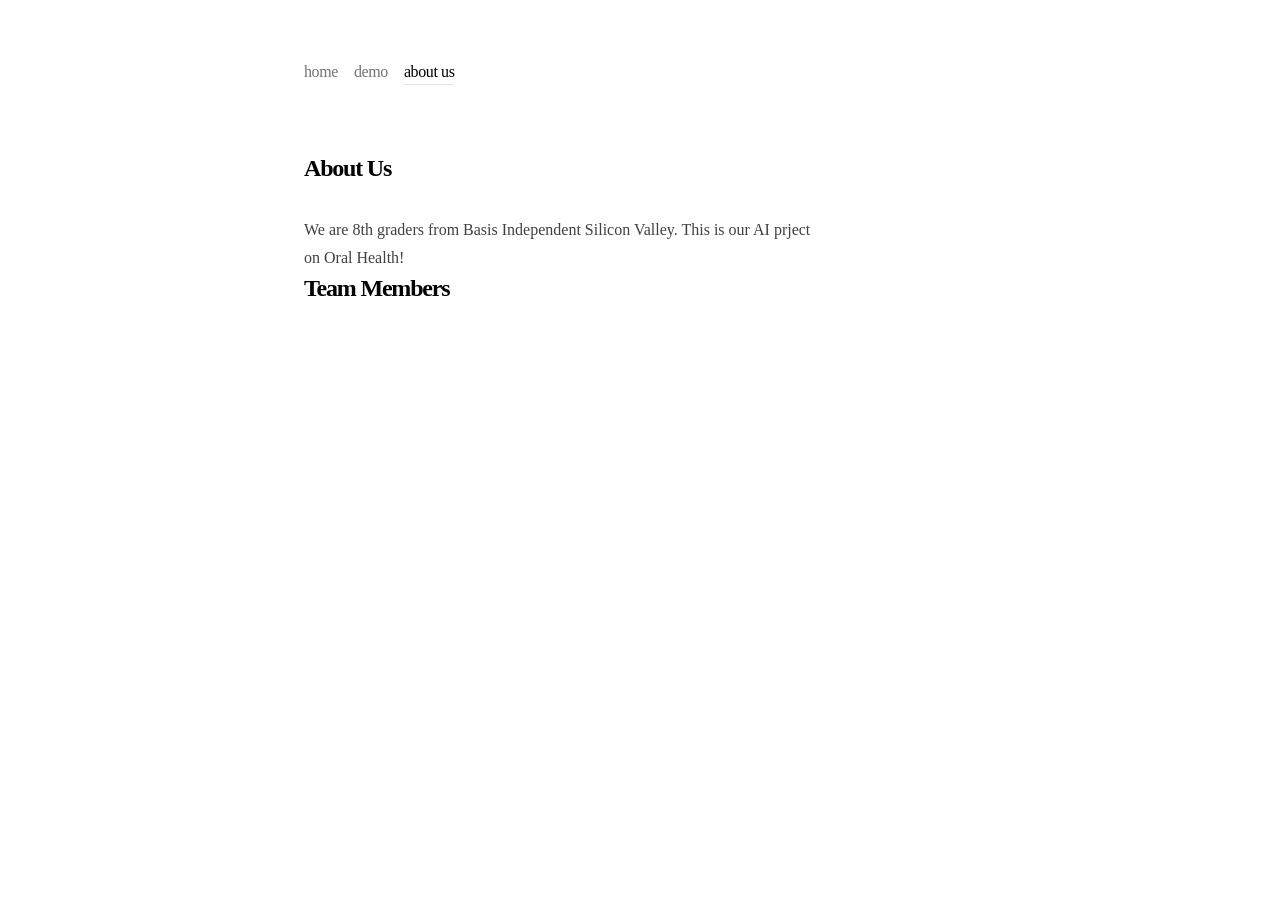
==== about/index.html @ c6f1b306 "Update index.html" ====
<html lang="en" class="text-black bg-white light:text-white light:bg-[#111010] __variable_df07f5">
    <head>
        <meta charSet="utf-8"/>
        <link rel="stylesheet" href="../style.css"/>
        <title>owo</title>
        <meta name="description" content="e"/>
    </head>
    <body class="antialiased max-w-2xl mb-40 flex flex-col md:flex-row mx-4 mt-8 lg:mx-auto">
        <main class="flex-auto min-w-0 mt-6 flex flex-col px-2 md:px-0">
            <aside class="-ml-[8px] mb-16 tracking-tight">
                <div class="lg:sticky lg:top-20">
                    <nav class="flex flex-row items-start relative px-0 pb-0 fade md:overflow-auto scroll-pr-6 md:relative" id="nav">
                        <div class="flex flex-row space-x-0 pr-10">
                            <a class="transition-all hover:text-neutral-800 light:hover:text-neutral-200 flex align-middle text-neutral-500" href="/">
                                <span class="relative py-1 px-2">
                                    home
                                </span>
                            </a>
                            <a class="transition-all hover:text-neutral-800 light:hover:text-neutral-200 flex align-middle text-neutral-500" href="/demo">
                                <span class="relative py-1 px-2">
                                    demo
                                </span>
                            </a>
                            <a class="transition-all hover:text-neutral-800 light:hover:text-neutral-200 flex align-middle" href="/about">
                                <span class="relative py-1 px-2">
                                    about us<div class="absolute h-[1px] top-7 mx-2 inset-0 bg-neutral-200 light:bg-neutral-800 z-[-1] light:bg-gradient-to-r from-transparent to-neutral-900"></div>
                                </span>
                            </a>
                        </div>
                    </nav>
                </div>
            </aside>
            <section>
                <h1 class="font-bold text-2xl mb-8 tracking-tighter">About Us</h1>
                <div class="prose prose-neutral light:prose-invert">
                    We are 8th graders from Basis Independent Silicon Valley. This is our AI prject on Oral Health!
                </div>
                <h2 class="font-bold text-2xl mb-8 tracking-tighter">Team Members</h2>
                <div class="prose prose-neutral light:prose-invert">
                </div>
            </section>
        </main>
    </body>
</html>
---- style.css ----
*,:after,:before {
    box-sizing: border-box;
    border: 0 solid #e5e7eb
}

:after,:before {
    --tw-content: ""
}

html {
    line-height: 1.5;
    -webkit-text-size-adjust: 100%;
    -moz-tab-size: 4;
    -o-tab-size: 4;
    tab-size: 4;
    font-family: var(--font-graphik);
    font-feature-settings: normal;
    font-variation-settings: normal
}

body {
    margin: 0;
    line-height: inherit
}

hr {
    height: 0;
    color: inherit;
    border-top-width: 1px
}

abbr:where([title]) {
    -webkit-text-decoration: underline dotted;
    text-decoration: underline dotted
}

h1,h2,h3,h4,h5,h6 {
    font-size: inherit;
    font-weight: inherit
}

a {
    color: inherit;
    text-decoration: inherit
}

b,strong {
    font-weight: bolder
}

code,kbd,pre,samp {
    font-family: ui-monospace,SFMono-Regular,Menlo,Monaco,Consolas,Liberation Mono,Courier New,monospace;
    font-size: 1em
}

small {
    font-size: 80%
}

sub,sup {
    font-size: 75%;
    line-height: 0;
    position: relative;
    vertical-align: baseline
}

sub {
    bottom: -.25em
}

sup {
    top: -.5em
}

table {
    text-indent: 0;
    border-color: inherit;
    border-collapse: collapse
}

button,input,optgroup,select,textarea {
    font-family: inherit;
    font-feature-settings: inherit;
    font-variation-settings: inherit;
    font-size: 100%;
    font-weight: inherit;
    line-height: inherit;
    color: inherit;
    margin: 0;
    padding: 0
}

button,select {
    text-transform: none
}

[type=button],[type=reset],[type=submit],button {
    -webkit-appearance: button;
    background-color: transparent;
    background-image: none
}

:-moz-focusring {
    outline: auto
}

:-moz-ui-invalid {
    box-shadow: none
}

progress {
    vertical-align: baseline
}

::-webkit-inner-spin-button,::-webkit-outer-spin-button {
    height: auto
}

[type=search] {
    -webkit-appearance: textfield;
    outline-offset: -2px
}

::-webkit-search-decoration {
    -webkit-appearance: none
}

::-webkit-file-upload-button {
    -webkit-appearance: button;
    font: inherit
}

summary {
    display: list-item
}

blockquote,dd,dl,figure,h1,h2,h3,h4,h5,h6,hr,p,pre {
    margin: 0
}

fieldset {
    margin: 0
}

fieldset,legend {
    padding: 0
}

menu,ol,ul {
    list-style: none;
    margin: 0;
    padding: 0
}

dialog {
    padding: 0
}

textarea {
    resize: vertical
}

input::-moz-placeholder,textarea::-moz-placeholder {
    opacity: 1;
    color: #9ca3af
}

input::placeholder,textarea::placeholder {
    opacity: 1;
    color: #9ca3af
}

[role=button],button {
    cursor: pointer
}

:disabled {
    cursor: default
}

audio,canvas,embed,iframe,img,object,svg,video {
    display: block;
    vertical-align: middle
}

img,video {
    max-width: 100%;
    height: auto
}

[hidden] {
    display: none
}

*,:after,:before {
    --tw-border-spacing-x: 0;
    --tw-border-spacing-y: 0;
    --tw-translate-x: 0;
    --tw-translate-y: 0;
    --tw-rotate: 0;
    --tw-skew-x: 0;
    --tw-skew-y: 0;
    --tw-scale-x: 1;
    --tw-scale-y: 1;
    --tw-pan-x: ;
    --tw-pan-y: ;
    --tw-pinch-zoom: ;
    --tw-scroll-snap-strictness: proximity;
    --tw-gradient-from-position: ;
    --tw-gradient-via-position: ;
    --tw-gradient-to-position: ;
    --tw-ordinal: ;
    --tw-slashed-zero: ;
    --tw-numeric-figure: ;
    --tw-numeric-spacing: ;
    --tw-numeric-fraction: ;
    --tw-ring-inset: ;
    --tw-ring-offset-width: 0px;
    --tw-ring-offset-color: #fff;
    --tw-ring-color: rgba(59,130,246,.5);
    --tw-ring-offset-shadow: 0 0 #0000;
    --tw-ring-shadow: 0 0 #0000;
    --tw-shadow: 0 0 #0000;
    --tw-shadow-colored: 0 0 #0000;
    --tw-blur: ;
    --tw-brightness: ;
    --tw-contrast: ;
    --tw-grayscale: ;
    --tw-hue-rotate: ;
    --tw-invert: ;
    --tw-saturate: ;
    --tw-sepia: ;
    --tw-drop-shadow: ;
    --tw-backdrop-blur: ;
    --tw-backdrop-brightness: ;
    --tw-backdrop-contrast: ;
    --tw-backdrop-grayscale: ;
    --tw-backdrop-hue-rotate: ;
    --tw-backdrop-invert: ;
    --tw-backdrop-opacity: ;
    --tw-backdrop-saturate: ;
    --tw-backdrop-sepia:
}

::backdrop {
    --tw-border-spacing-x: 0;
    --tw-border-spacing-y: 0;
    --tw-translate-x: 0;
    --tw-translate-y: 0;
    --tw-rotate: 0;
    --tw-skew-x: 0;
    --tw-skew-y: 0;
    --tw-scale-x: 1;
    --tw-scale-y: 1;
    --tw-pan-x: ;
    --tw-pan-y: ;
    --tw-pinch-zoom: ;
    --tw-scroll-snap-strictness: proximity;
    --tw-gradient-from-position: ;
    --tw-gradient-via-position: ;
    --tw-gradient-to-position: ;
    --tw-ordinal: ;
    --tw-slashed-zero: ;
    --tw-numeric-figure: ;
    --tw-numeric-spacing: ;
    --tw-numeric-fraction: ;
    --tw-ring-inset: ;
    --tw-ring-offset-width: 0px;
    --tw-ring-offset-color: #fff;
    --tw-ring-color: rgba(59,130,246,.5);
    --tw-ring-offset-shadow: 0 0 #0000;
    --tw-ring-shadow: 0 0 #0000;
    --tw-shadow: 0 0 #0000;
    --tw-shadow-colored: 0 0 #0000;
    --tw-blur: ;
    --tw-brightness: ;
    --tw-contrast: ;
    --tw-grayscale: ;
    --tw-hue-rotate: ;
    --tw-invert: ;
    --tw-saturate: ;
    --tw-sepia: ;
    --tw-drop-shadow: ;
    --tw-backdrop-blur: ;
    --tw-backdrop-brightness: ;
    --tw-backdrop-contrast: ;
    --tw-backdrop-grayscale: ;
    --tw-backdrop-hue-rotate: ;
    --tw-backdrop-invert: ;
    --tw-backdrop-opacity: ;
    --tw-backdrop-saturate: ;
    --tw-backdrop-sepia:
}

.container {
    width: 100%
}

@media (min-width: 640px) {
    .container {
        max-width:640px
    }
}

@media (min-width: 768px) {
    .container {
        max-width:768px
    }
}

@media (min-width: 1024px) {
    .container {
        max-width:1024px
    }
}

@media (min-width: 1280px) {
    .container {
        max-width:1280px
    }
}

@media (min-width: 1536px) {
    .container {
        max-width:1536px
    }
}

.prose {
    color: var(--tw-prose-body);
    max-width: 65ch
}

.prose :where(p):not(:where([class~=not-prose],[class~=not-prose] *)) {
    margin-top: 1.25em;
    margin-bottom: 1.25em
}

.prose :where([class~=lead]):not(:where([class~=not-prose],[class~=not-prose] *)) {
    color: var(--tw-prose-lead);
    font-size: 1.25em;
    line-height: 1.6;
    margin-top: 1.2em;
    margin-bottom: 1.2em
}

.prose :where(a):not(:where([class~=not-prose],[class~=not-prose] *)) {
    color: var(--tw-prose-links);
    text-decoration: underline;
    font-weight: 500
}

.prose :where(strong):not(:where([class~=not-prose],[class~=not-prose] *)) {
    color: var(--tw-prose-bold);
    font-weight: 600
}

.prose :where(a strong):not(:where([class~=not-prose],[class~=not-prose] *)) {
    color: inherit
}

.prose :where(blockquote strong):not(:where([class~=not-prose],[class~=not-prose] *)) {
    color: inherit
}

.prose :where(thead th strong):not(:where([class~=not-prose],[class~=not-prose] *)) {
    color: inherit
}

.prose :where(ol):not(:where([class~=not-prose],[class~=not-prose] *)) {
    list-style-type: decimal;
    margin-top: 1.25em;
    margin-bottom: 1.25em;
    padding-left: 1.625em
}

.prose :where(ol[type=A]):not(:where([class~=not-prose],[class~=not-prose] *)) {
    list-style-type: upper-alpha
}

.prose :where(ol[type=a]):not(:where([class~=not-prose],[class~=not-prose] *)) {
    list-style-type: lower-alpha
}

.prose :where(ol[type=A s]):not(:where([class~=not-prose],[class~=not-prose] *)) {
    list-style-type: upper-alpha
}

.prose :where(ol[type=a s]):not(:where([class~=not-prose],[class~=not-prose] *)) {
    list-style-type: lower-alpha
}

.prose :where(ol[type=I]):not(:where([class~=not-prose],[class~=not-prose] *)) {
    list-style-type: upper-roman
}

.prose :where(ol[type=i]):not(:where([class~=not-prose],[class~=not-prose] *)) {
    list-style-type: lower-roman
}

.prose :where(ol[type=I s]):not(:where([class~=not-prose],[class~=not-prose] *)) {
    list-style-type: upper-roman
}

.prose :where(ol[type=i s]):not(:where([class~=not-prose],[class~=not-prose] *)) {
    list-style-type: lower-roman
}

.prose :where(ol[type="1"]):not(:where([class~=not-prose],[class~=not-prose] *)) {
    list-style-type: decimal
}

.prose :where(ul):not(:where([class~=not-prose],[class~=not-prose] *)) {
    list-style-type: disc;
    margin-top: 1.25em;
    margin-bottom: 1.25em;
    padding-left: 1.625em
}

.prose :where(ol>li):not(:where([class~=not-prose],[class~=not-prose] *))::marker {
    font-weight: 400;
    color: var(--tw-prose-counters)
}

.prose :where(ul>li):not(:where([class~=not-prose],[class~=not-prose] *))::marker {
    color: var(--tw-prose-bullets)
}

.prose :where(dt):not(:where([class~=not-prose],[class~=not-prose] *)) {
    color: var(--tw-prose-headings);
    font-weight: 600;
    margin-top: 1.25em
}

.prose :where(hr):not(:where([class~=not-prose],[class~=not-prose] *)) {
    border-color: var(--tw-prose-hr);
    border-top-width: 1px;
    margin-top: 3em;
    margin-bottom: 3em
}

.prose :where(blockquote):not(:where([class~=not-prose],[class~=not-prose] *)) {
    font-weight: 500;
    font-style: italic;
    color: var(--tw-prose-quotes);
    border-left-width: .25rem;
    border-left-color: var(--tw-prose-quote-borders);
    quotes: "\201C""\201D""\2018""\2019";
    margin-top: 1.6em;
    margin-bottom: 1.6em;
    padding-left: 1em
}

.prose :where(blockquote p:first-of-type):not(:where([class~=not-prose],[class~=not-prose] *)):before {
    content: open-quote
}

.prose :where(blockquote p:last-of-type):not(:where([class~=not-prose],[class~=not-prose] *)):after {
    content: close-quote
}

.prose :where(h1):not(:where([class~=not-prose],[class~=not-prose] *)) {
    color: var(--tw-prose-headings);
    font-weight: 800;
    font-size: 2.25em;
    margin-top: 0;
    margin-bottom: .8888889em;
    line-height: 1.1111111
}

.prose :where(h1 strong):not(:where([class~=not-prose],[class~=not-prose] *)) {
    font-weight: 900;
    color: inherit
}

.prose :where(h2):not(:where([class~=not-prose],[class~=not-prose] *)) {
    color: var(--tw-prose-headings);
    font-weight: 700;
    font-size: 1.5em;
    margin-top: 2em;
    margin-bottom: 1em;
    line-height: 1.3333333
}

.prose :where(h2 strong):not(:where([class~=not-prose],[class~=not-prose] *)) {
    font-weight: 800;
    color: inherit
}

.prose :where(h3):not(:where([class~=not-prose],[class~=not-prose] *)) {
    color: var(--tw-prose-headings);
    font-weight: 600;
    font-size: 1.25em;
    margin-top: 1.6em;
    margin-bottom: .6em;
    line-height: 1.6
}

.prose :where(h3 strong):not(:where([class~=not-prose],[class~=not-prose] *)) {
    font-weight: 700;
    color: inherit
}

.prose :where(h4):not(:where([class~=not-prose],[class~=not-prose] *)) {
    color: var(--tw-prose-headings);
    font-weight: 600;
    margin-top: 1.5em;
    margin-bottom: .5em;
    line-height: 1.5
}

.prose :where(h4 strong):not(:where([class~=not-prose],[class~=not-prose] *)) {
    font-weight: 700;
    color: inherit
}

.prose :where(img):not(:where([class~=not-prose],[class~=not-prose] *)) {
    margin-top: 2em;
    margin-bottom: 2em
}

.prose :where(picture):not(:where([class~=not-prose],[class~=not-prose] *)) {
    display: block;
    margin-top: 2em;
    margin-bottom: 2em
}

.prose :where(kbd):not(:where([class~=not-prose],[class~=not-prose] *)) {
    font-weight: 500;
    font-family: inherit;
    color: var(--tw-prose-kbd);
    box-shadow: 0 0 0 1px rgb(var(--tw-prose-kbd-shadows)/10%),0 3px 0 rgb(var(--tw-prose-kbd-shadows)/10%);
    font-size: .875em;
    border-radius: .3125rem;
    padding: .1875em .375em
}

.prose :where(code):not(:where([class~=not-prose],[class~=not-prose] *)) {
    color: var(--tw-prose-code);
    font-weight: 600;
    font-size: .875em
}

.prose :where(code):not(:where([class~=not-prose],[class~=not-prose] *)):before {
    content: "`"
}

.prose :where(code):not(:where([class~=not-prose],[class~=not-prose] *)):after {
    content: "`"
}

.prose :where(a code):not(:where([class~=not-prose],[class~=not-prose] *)) {
    color: inherit
}

.prose :where(h1 code):not(:where([class~=not-prose],[class~=not-prose] *)) {
    color: inherit
}

.prose :where(h2 code):not(:where([class~=not-prose],[class~=not-prose] *)) {
    color: inherit;
    font-size: .875em
}

.prose :where(h3 code):not(:where([class~=not-prose],[class~=not-prose] *)) {
    color: inherit;
    font-size: .9em
}

.prose :where(h4 code):not(:where([class~=not-prose],[class~=not-prose] *)) {
    color: inherit
}

.prose :where(blockquote code):not(:where([class~=not-prose],[class~=not-prose] *)) {
    color: inherit
}

.prose :where(thead th code):not(:where([class~=not-prose],[class~=not-prose] *)) {
    color: inherit
}

.prose :where(pre):not(:where([class~=not-prose],[class~=not-prose] *)) {
    color: var(--tw-prose-pre-code);
    background-color: var(--tw-prose-pre-bg);
    overflow-x: auto;
    font-weight: 400;
    font-size: .875em;
    line-height: 1.7142857;
    margin-top: 1.7142857em;
    margin-bottom: 1.7142857em;
    border-radius: .375rem;
    padding: .8571429em 1.1428571em
}

.prose :where(pre code):not(:where([class~=not-prose],[class~=not-prose] *)) {
    background-color: transparent;
    border-width: 0;
    border-radius: 0;
    padding: 0;
    font-weight: inherit;
    color: inherit;
    font-size: inherit;
    font-family: inherit;
    line-height: inherit
}

.prose :where(pre code):not(:where([class~=not-prose],[class~=not-prose] *)):before {
    content: none
}

.prose :where(pre code):not(:where([class~=not-prose],[class~=not-prose] *)):after {
    content: none
}

.prose :where(table):not(:where([class~=not-prose],[class~=not-prose] *)) {
    width: 100%;
    table-layout: auto;
    text-align: left;
    margin-top: 2em;
    margin-bottom: 2em;
    font-size: .875em;
    line-height: 1.7142857
}

.prose :where(thead):not(:where([class~=not-prose],[class~=not-prose] *)) {
    border-bottom-width: 1px;
    border-bottom-color: var(--tw-prose-th-borders)
}

.prose :where(thead th):not(:where([class~=not-prose],[class~=not-prose] *)) {
    color: var(--tw-prose-headings);
    font-weight: 600;
    vertical-align: bottom;
    padding-right: .5714286em;
    padding-bottom: .5714286em;
    padding-left: .5714286em
}

.prose :where(tbody tr):not(:where([class~=not-prose],[class~=not-prose] *)) {
    border-bottom-width: 1px;
    border-bottom-color: var(--tw-prose-td-borders)
}

.prose :where(tbody tr:last-child):not(:where([class~=not-prose],[class~=not-prose] *)) {
    border-bottom-width: 0
}

.prose :where(tbody td):not(:where([class~=not-prose],[class~=not-prose] *)) {
    vertical-align: baseline
}

.prose :where(tfoot):not(:where([class~=not-prose],[class~=not-prose] *)) {
    border-top-width: 1px;
    border-top-color: var(--tw-prose-th-borders)
}

.prose :where(tfoot td):not(:where([class~=not-prose],[class~=not-prose] *)) {
    vertical-align: top
}

.prose :where(figure>*):not(:where([class~=not-prose],[class~=not-prose] *)) {
    margin-top: 0;
    margin-bottom: 0
}

.prose :where(figcaption):not(:where([class~=not-prose],[class~=not-prose] *)) {
    color: var(--tw-prose-captions);
    font-size: .875em;
    line-height: 1.4285714;
    margin-top: .8571429em
}

.prose {
    --tw-prose-body: #374151;
    --tw-prose-headings: #111827;
    --tw-prose-lead: #4b5563;
    --tw-prose-links: #111827;
    --tw-prose-bold: #111827;
    --tw-prose-counters: #6b7280;
    --tw-prose-bullets: #d1d5db;
    --tw-prose-hr: #e5e7eb;
    --tw-prose-quotes: #111827;
    --tw-prose-quote-borders: #e5e7eb;
    --tw-prose-captions: #6b7280;
    --tw-prose-kbd: #111827;
    --tw-prose-kbd-shadows: 17 24 39;
    --tw-prose-code: #111827;
    --tw-prose-pre-code: #e5e7eb;
    --tw-prose-pre-bg: #1f2937;
    --tw-prose-th-borders: #d1d5db;
    --tw-prose-td-borders: #e5e7eb;
    --tw-prose-invert-body: #d1d5db;
    --tw-prose-invert-headings: #fff;
    --tw-prose-invert-lead: #9ca3af;
    --tw-prose-invert-links: #fff;
    --tw-prose-invert-bold: #fff;
    --tw-prose-invert-counters: #9ca3af;
    --tw-prose-invert-bullets: #4b5563;
    --tw-prose-invert-hr: #374151;
    --tw-prose-invert-quotes: #f3f4f6;
    --tw-prose-invert-quote-borders: #374151;
    --tw-prose-invert-captions: #9ca3af;
    --tw-prose-invert-kbd: #fff;
    --tw-prose-invert-kbd-shadows: 255 255 255;
    --tw-prose-invert-code: #fff;
    --tw-prose-invert-pre-code: #d1d5db;
    --tw-prose-invert-pre-bg: rgba(0,0,0,.5);
    --tw-prose-invert-th-borders: #4b5563;
    --tw-prose-invert-td-borders: #374151;
    font-size: 1rem;
    line-height: 1.75
}

.prose :where(picture>img):not(:where([class~=not-prose],[class~=not-prose] *)) {
    margin-top: 0;
    margin-bottom: 0
}

.prose :where(video):not(:where([class~=not-prose],[class~=not-prose] *)) {
    margin-top: 2em;
    margin-bottom: 2em
}

.prose :where(li):not(:where([class~=not-prose],[class~=not-prose] *)) {
    margin-top: .5em;
    margin-bottom: .5em
}

.prose :where(ol>li):not(:where([class~=not-prose],[class~=not-prose] *)) {
    padding-left: .375em
}

.prose :where(ul>li):not(:where([class~=not-prose],[class~=not-prose] *)) {
    padding-left: .375em
}

.prose :where(.prose>ul>li p):not(:where([class~=not-prose],[class~=not-prose] *)) {
    margin-top: .75em;
    margin-bottom: .75em
}

.prose :where(.prose>ul>li>:first-child):not(:where([class~=not-prose],[class~=not-prose] *)) {
    margin-top: 1.25em
}

.prose :where(.prose>ul>li>:last-child):not(:where([class~=not-prose],[class~=not-prose] *)) {
    margin-bottom: 1.25em
}

.prose :where(.prose>ol>li>:first-child):not(:where([class~=not-prose],[class~=not-prose] *)) {
    margin-top: 1.25em
}

.prose :where(.prose>ol>li>:last-child):not(:where([class~=not-prose],[class~=not-prose] *)) {
    margin-bottom: 1.25em
}

.prose :where(ul ul,ul ol,ol ul,ol ol):not(:where([class~=not-prose],[class~=not-prose] *)) {
    margin-top: .75em;
    margin-bottom: .75em
}

.prose :where(dl):not(:where([class~=not-prose],[class~=not-prose] *)) {
    margin-top: 1.25em;
    margin-bottom: 1.25em
}

.prose :where(dd):not(:where([class~=not-prose],[class~=not-prose] *)) {
    margin-top: .5em;
    padding-left: 1.625em
}

.prose :where(hr+*):not(:where([class~=not-prose],[class~=not-prose] *)) {
    margin-top: 0
}

.prose :where(h2+*):not(:where([class~=not-prose],[class~=not-prose] *)) {
    margin-top: 0
}

.prose :where(h3+*):not(:where([class~=not-prose],[class~=not-prose] *)) {
    margin-top: 0
}

.prose :where(h4+*):not(:where([class~=not-prose],[class~=not-prose] *)) {
    margin-top: 0
}

.prose :where(thead th:first-child):not(:where([class~=not-prose],[class~=not-prose] *)) {
    padding-left: 0
}

.prose :where(thead th:last-child):not(:where([class~=not-prose],[class~=not-prose] *)) {
    padding-right: 0
}

.prose :where(tbody td,tfoot td):not(:where([class~=not-prose],[class~=not-prose] *)) {
    padding: .5714286em
}

.prose :where(tbody td:first-child,tfoot td:first-child):not(:where([class~=not-prose],[class~=not-prose] *)) {
    padding-left: 0
}

.prose :where(tbody td:last-child,tfoot td:last-child):not(:where([class~=not-prose],[class~=not-prose] *)) {
    padding-right: 0
}

.prose :where(figure):not(:where([class~=not-prose],[class~=not-prose] *)) {
    margin-top: 2em;
    margin-bottom: 2em
}

.prose :where(.prose>:first-child):not(:where([class~=not-prose],[class~=not-prose] *)) {
    margin-top: 0
}

.prose :where(.prose>:last-child):not(:where([class~=not-prose],[class~=not-prose] *)) {
    margin-bottom: 0
}

.prose-neutral {
    --tw-prose-body: #404040;
    --tw-prose-headings: #171717;
    --tw-prose-lead: #525252;
    --tw-prose-links: #171717;
    --tw-prose-bold: #171717;
    --tw-prose-counters: #737373;
    --tw-prose-bullets: #d4d4d4;
    --tw-prose-hr: #e5e5e5;
    --tw-prose-quotes: #171717;
    --tw-prose-quote-borders: #e5e5e5;
    --tw-prose-captions: #737373;
    --tw-prose-kbd: #171717;
    --tw-prose-kbd-shadows: 23 23 23;
    --tw-prose-code: #171717;
    --tw-prose-pre-code: #e5e5e5;
    --tw-prose-pre-bg: #262626;
    --tw-prose-th-borders: #d4d4d4;
    --tw-prose-td-borders: #e5e5e5;
    --tw-prose-invert-body: #d4d4d4;
    --tw-prose-invert-headings: #fff;
    --tw-prose-invert-lead: #a3a3a3;
    --tw-prose-invert-links: #fff;
    --tw-prose-invert-bold: #fff;
    --tw-prose-invert-counters: #a3a3a3;
    --tw-prose-invert-bullets: #525252;
    --tw-prose-invert-hr: #404040;
    --tw-prose-invert-quotes: #f5f5f5;
    --tw-prose-invert-quote-borders: #404040;
    --tw-prose-invert-captions: #a3a3a3;
    --tw-prose-invert-kbd: #fff;
    --tw-prose-invert-kbd-shadows: 255 255 255;
    --tw-prose-invert-code: #fff;
    --tw-prose-invert-pre-code: #d4d4d4;
    --tw-prose-invert-pre-bg: rgba(0,0,0,.5);
    --tw-prose-invert-th-borders: #525252;
    --tw-prose-invert-td-borders: #404040
}

.prose-quoteless :where(blockquote p:first-of-type):not(:where([class~=not-prose],[class~=not-prose] *)):before {
    content: none
}

.prose-quoteless :where(blockquote p:first-of-type):not(:where([class~=not-prose],[class~=not-prose] *)):after {
    content: none
}

.absolute {
    position: absolute
}

.relative {
    position: relative
}

.inset-0 {
    inset: 0
}

.-right-10 {
    right: -2.5rem
}

.-top-6 {
    top: -1.5rem
}

.top-7 {
    top: 1.75rem
}

.z-\[-1\] {
    z-index: -1
}

.mx-2 {
    margin-left: .5rem;
    margin-right: .5rem
}

.mx-4 {
    margin-left: 1rem;
    margin-right: 1rem
}

.mx-auto {
    margin-left: auto;
    margin-right: auto
}

.my-2 {
    margin-top: .5rem;
    margin-bottom: .5rem
}

.my-4 {
    margin-top: 1rem;
    margin-bottom: 1rem
}

.my-6 {
    margin-top: 1.5rem;
    margin-bottom: 1.5rem
}

.my-8 {
    margin-top: 2rem;
    margin-bottom: 2rem
}

.-ml-\[8px\] {
    margin-left: -8px
}

.mb-1 {
    margin-bottom: .25rem
}

.mb-16 {
    margin-bottom: 4rem
}

.mb-2 {
    margin-bottom: .5rem
}

.mb-4 {
    margin-bottom: 1rem
}

.mb-40 {
    margin-bottom: 10rem
}

.mb-8 {
    margin-bottom: 2rem
}

.ml-1 {
    margin-left: .25rem
}

.ml-2 {
    margin-left: .5rem
}

.ml-4 {
    margin-left: 1rem
}

.ml-auto {
    margin-left: auto
}

.mr-2 {
    margin-right: .5rem
}

.mr-4 {
    margin-right: 1rem
}

.mt-2 {
    margin-top: .5rem
}

.mt-4 {
    margin-top: 1rem
}

.mt-6 {
    margin-top: 1.5rem
}

.mt-8 {
    margin-top: 2rem
}

.inline-block {
    display: inline-block
}

.inline {
    display: inline
}

.flex {
    display: flex
}

.inline-flex {
    display: inline-flex
}

.inline-grid {
    display: inline-grid
}

.h-16 {
    height: 4rem
}

.h-4 {
    height: 1rem
}

.h-6 {
    height: 1.5rem
}

.h-7 {
    height: 1.75rem
}

.h-9 {
    height: 2.25rem
}

.h-\[1px\] {
    height: 1px
}

.w-16 {
    width: 4rem
}

.w-4 {
    width: 1rem
}

.w-6 {
    width: 1.5rem
}

.w-9 {
    width: 2.25rem
}

.w-full {
    width: 100%
}

.min-w-0 {
    min-width: 0
}

.max-w-2xl {
    max-width: 42rem
}

.max-w-\[650px\] {
    max-width: 650px
}

.max-w-xl {
    max-width: 36rem
}

.flex-auto {
    flex: 1 1 auto
}

.scroll-pr-6 {
    scroll-padding-right: 1.5rem
}

.grid-cols-1 {
    grid-template-columns: repeat(1,minmax(0,1fr))
}

.grid-cols-2 {
    grid-template-columns: repeat(2,minmax(0,1fr))
}

.flex-row {
    flex-direction: row
}

.flex-col {
    flex-direction: column
}

.items-start {
    align-items: flex-start
}

.items-center {
    align-items: center
}

.items-baseline {
    align-items: baseline
}

.justify-between {
    justify-content: space-between
}

.gap-x-2 {
    -moz-column-gap: .5rem;
    column-gap: .5rem
}

.gap-y-2 {
    row-gap: .5rem
}

.space-x-0>:not([hidden])~:not([hidden]) {
    --tw-space-x-reverse: 0;
    margin-right: calc(0px * var(--tw-space-x-reverse));
    margin-left: calc(0px * calc(1 - var(--tw-space-x-reverse)))
}

.space-x-3>:not([hidden])~:not([hidden]) {
    --tw-space-x-reverse: 0;
    margin-right: calc(.75rem * var(--tw-space-x-reverse));
    margin-left: calc(.75rem * calc(1 - var(--tw-space-x-reverse)))
}

.space-y-1>:not([hidden])~:not([hidden]) {
    --tw-space-y-reverse: 0;
    margin-top: calc(.25rem * calc(1 - var(--tw-space-y-reverse)));
    margin-bottom: calc(.25rem * var(--tw-space-y-reverse))
}

.space-y-2>:not([hidden])~:not([hidden]) {
    --tw-space-y-reverse: 0;
    margin-top: calc(.5rem * calc(1 - var(--tw-space-y-reverse)));
    margin-bottom: calc(.5rem * var(--tw-space-y-reverse))
}

.space-y-4>:not([hidden])~:not([hidden]) {
    --tw-space-y-reverse: 0;
    margin-top: calc(1rem * calc(1 - var(--tw-space-y-reverse)));
    margin-bottom: calc(1rem * var(--tw-space-y-reverse))
}

.whitespace-pre-wrap {
    white-space: pre-wrap
}

.rounded {
    border-radius: .25rem
}

.rounded-full {
    border-radius: 9999px
}

.rounded-lg {
    border-radius: .5rem
}

.rounded-xl {
    border-radius: .75rem
}

.border {
    border-width: 1px
}

.border-emerald-200 {
    --tw-border-opacity: 1;
    border-color: rgb(167 243 208/var(--tw-border-opacity))
}

.border-neutral-200 {
    --tw-border-opacity: 1;
    border-color: rgb(229 229 229/var(--tw-border-opacity))
}

.border-red-200 {
    --tw-border-opacity: 1;
    border-color: rgb(254 202 202/var(--tw-border-opacity))
}

.bg-\[\#b7b5b7\] {
    --tw-bg-opacity: 1;
    background-color: rgb(183 181 183/var(--tw-bg-opacity))
}

.bg-gray-200 {
    --tw-bg-opacity: 1;
    background-color: rgb(229 231 235/var(--tw-bg-opacity))
}

.bg-neutral-200 {
    --tw-bg-opacity: 1;
    background-color: rgb(229 229 229/var(--tw-bg-opacity))
}

.bg-neutral-50 {
    --tw-bg-opacity: 1;
    background-color: rgb(250 250 250/var(--tw-bg-opacity))
}

.bg-white {
    --tw-bg-opacity: 1;
    background-color: rgb(255 255 255/var(--tw-bg-opacity))
}

.from-transparent {
    --tw-gradient-from: transparent var(--tw-gradient-from-position);
    --tw-gradient-to: transparent var(--tw-gradient-to-position);
    --tw-gradient-stops: var(--tw-gradient-from),var(--tw-gradient-to)
}

.to-neutral-900 {
    --tw-gradient-to: #171717 var(--tw-gradient-to-position)
}

.fill-current {
    fill: currentColor
}

.p-1 {
    padding: .25rem
}

.p-6 {
    padding: 1.5rem
}

.px-0 {
    padding-left: 0;
    padding-right: 0
}

.px-2 {
    padding-left: .5rem;
    padding-right: .5rem
}

.px-3 {
    padding-left: .75rem;
    padding-right: .75rem
}

.px-4 {
    padding-left: 1rem;
    padding-right: 1rem
}

.px-6 {
    padding-left: 1.5rem;
    padding-right: 1.5rem
}

.py-1 {
    padding-top: .25rem;
    padding-bottom: .25rem
}

.py-3 {
    padding-top: .75rem;
    padding-bottom: .75rem
}

.py-4 {
    padding-top: 1rem;
    padding-bottom: 1rem
}

.pb-0 {
    padding-bottom: 0
}

.pr-10 {
    padding-right: 2.5rem
}

.align-middle {
    vertical-align: middle
}

.text-2xl {
    font-size: 1.5rem;
    line-height: 2rem
}

.text-sm {
    font-size: .875rem;
    line-height: 1.25rem
}

.font-bold {
    font-weight: 700
}

.font-medium {
    font-weight: 500
}

.font-semibold {
    font-weight: 600
}

.capitalize {
    text-transform: capitalize
}

.leading-4 {
    line-height: 1rem
}

.leading-5 {
    line-height: 1.25rem
}

.leading-normal {
    line-height: 1.5
}

.tracking-tight {
    letter-spacing: -.025em
}

.tracking-tighter {
    letter-spacing: -.05em
}

.\!text-neutral-500 {
    --tw-text-opacity: 1!important;
    color: rgb(115 115 115/var(--tw-text-opacity))!important
}

.\!text-neutral-700 {
    --tw-text-opacity: 1!important;
    color: rgb(64 64 64/var(--tw-text-opacity))!important
}

.\!text-neutral-900 {
    --tw-text-opacity: 1!important;
    color: rgb(23 23 23/var(--tw-text-opacity))!important
}

.text-black {
    --tw-text-opacity: 1;
    color: rgb(0 0 0/var(--tw-text-opacity))
}

.text-blue-500 {
    --tw-text-opacity: 1;
    color: rgb(59 130 246/var(--tw-text-opacity))
}

.text-emerald-500 {
    --tw-text-opacity: 1;
    color: rgb(16 185 129/var(--tw-text-opacity))
}

.text-neutral-500 {
    --tw-text-opacity: 1;
    color: rgb(115 115 115/var(--tw-text-opacity))
}

.text-neutral-600 {
    --tw-text-opacity: 1;
    color: rgb(82 82 82/var(--tw-text-opacity))
}

.text-neutral-700 {
    --tw-text-opacity: 1;
    color: rgb(64 64 64/var(--tw-text-opacity))
}

.text-neutral-900 {
    --tw-text-opacity: 1;
    color: rgb(23 23 23/var(--tw-text-opacity))
}

.text-red-500 {
    --tw-text-opacity: 1;
    color: rgb(239 68 68/var(--tw-text-opacity))
}

.text-white {
    --tw-text-opacity: 1;
    color: rgb(255 255 255/var(--tw-text-opacity))
}

.\!no-underline {
    text-decoration-line: none!important
}

.no-underline {
    text-decoration-line: none
}

.antialiased {
    -webkit-font-smoothing: antialiased;
    -moz-osx-font-smoothing: grayscale
}

.filter {
    filter: var(--tw-blur) var(--tw-brightness) var(--tw-contrast) var(--tw-grayscale) var(--tw-hue-rotate) var(--tw-invert) var(--tw-saturate) var(--tw-sepia) var(--tw-drop-shadow)
}

.transition {
    transition-property: color,background-color,border-color,text-decoration-color,fill,stroke,opacity,box-shadow,transform,filter,-webkit-backdrop-filter;
    transition-property: color,background-color,border-color,text-decoration-color,fill,stroke,opacity,box-shadow,transform,filter,backdrop-filter;
    transition-property: color,background-color,border-color,text-decoration-color,fill,stroke,opacity,box-shadow,transform,filter,backdrop-filter,-webkit-backdrop-filter;
    transition-timing-function: cubic-bezier(.4,0,.2,1);
    transition-duration: .15s
}

.transition-all {
    transition-property: all;
    transition-timing-function: cubic-bezier(.4,0,.2,1);
    transition-duration: .15s
}

::-moz-selection {
    background-color: #47a3f3;
    color: #fefefe
}

::selection {
    background-color: #47a3f3;
    color: #fefefe
}

html {
    min-width: 360px
}

.prose .anchor {
    visibility: hidden;
    position: absolute;
    text-decoration-line: none;
    margin-left: -1em;
    padding-right: .5em;
    width: 80%;
    max-width: 700px;
    cursor: pointer
}

.anchor:hover {
    visibility: visible
}

.prose a {
    text-decoration-color: #a3a3a3;
    text-decoration-thickness: .1em;
    text-underline-offset: 2px;
    transition-property: all;
    transition-timing-function: cubic-bezier(.4,0,.2,1);
    transition-duration: .15s
}

@media (prefers-color-scheme: dark) {
    .prose a {
        text-decoration-color:#525252
    }
}

.prose .anchor:after {
    --tw-text-opacity: 1;
    color: rgb(212 212 212/var(--tw-text-opacity))
}

@media (prefers-color-scheme: dark) {
    .prose .anchor:after {
        --tw-text-opacity:1;
        color: rgb(64 64 64/var(--tw-text-opacity))
    }
}

.prose .anchor:after {
    content: "#"
}

.prose :hover>.anchor {
    visibility: visible
}

.prose pre {
    border-width: 1px;
    border-color: rgb(38 38 38/var(--tw-border-opacity));
    background-color: rgb(23 23 23/var(--tw-bg-opacity))
}

.prose code,.prose pre {
    --tw-border-opacity: 1;
    --tw-bg-opacity: 1
}

.prose code {
    border-radius: .5rem;
    border-width: 1px;
    border-color: rgb(245 245 245/var(--tw-border-opacity));
    background-color: rgb(245 245 245/var(--tw-bg-opacity));
    padding: .125rem .25rem;
    --tw-text-opacity: 1;
    color: rgb(38 38 38/var(--tw-text-opacity))
}

@media (prefers-color-scheme: dark) {
    .prose code {
        --tw-border-opacity:1;
        border-color: rgb(38 38 38/var(--tw-border-opacity));
        --tw-bg-opacity: 1;
        background-color: rgb(23 23 23/var(--tw-bg-opacity));
        --tw-text-opacity: 1;
        color: rgb(229 229 229/var(--tw-text-opacity))
    }
}

.prose pre code {
    padding: 0;
    --tw-text-opacity: 1;
    color: rgb(38 38 38/var(--tw-text-opacity))
}

@media (prefers-color-scheme: dark) {
    .prose pre code {
        --tw-text-opacity:1;
        color: rgb(229 229 229/var(--tw-text-opacity))
    }
}

.prose pre code {
    border: initial
}

.prose img {
    margin: 0
}

.prose>:first-child {
    margin-top: 1.25em!important;
    margin-bottom: 1.25em!important
}

code[class*=language-],pre[class*=language-] {
    --tw-text-opacity: 1;
    color: rgb(250 250 250/var(--tw-text-opacity))
}

pre::-webkit-scrollbar {
    display: none
}

pre {
    -ms-overflow-style: none;
    scrollbar-width: none
}

input[type=email],input[type=text] {
    -webkit-appearance: none;
    -moz-appearance: none;
    appearance: none
}

.prose .tweet a {
    text-decoration: inherit;
    font-weight: inherit
}

table {
    display: block;
    max-width: -moz-fit-content;
    max-width: fit-content;
    overflow-x: auto;
    white-space: nowrap
}

.prose .callout>p {
    margin: 0!important
}

[data-rehype-pretty-code-fragment] code {
    display: grid;
    min-width: 100%;
    overflow-wrap: break-word;
    border-radius: 0;
    border-width: 0;
    background-color: transparent;
    padding: 0;
    font-size: .875rem;
    line-height: 1.25rem;
    --tw-text-opacity: 1;
    color: rgb(0 0 0/var(--tw-text-opacity));
    counter-reset: line;
    -webkit-box-decoration-break: clone;
    box-decoration-break: clone
}

[data-rehype-pretty-code-fragment] .line {
    padding-top: .25rem;
    padding-bottom: .25rem
}

[data-rehype-pretty-code-fragment] [data-line-numbers]>.line:before {
    counter-increment: line;
    content: counter(line);
    display: inline-block;
    width: 1rem;
    margin-right: 1rem;
    text-align: right;
    color: gray
}

[data-rehype-pretty-code-fragment] .line--highlighted {
    background-color: rgb(100 116 139/var(--tw-bg-opacity));
    --tw-bg-opacity: 0.1
}

[data-rehype-pretty-code-fragment] .line-highlighted span {
    position: relative
}

[data-rehype-pretty-code-fragment] .word--highlighted {
    border-radius: .375rem;
    background-color: rgb(100 116 139/var(--tw-bg-opacity));
    --tw-bg-opacity: 0.1;
    padding: .25rem
}

[data-rehype-pretty-code-title] {
    border-top-left-radius: .5rem;
    border-top-right-radius: .5rem;
    border-width: 1px;
    --tw-border-opacity: 1;
    border-color: rgb(51 51 51/var(--tw-border-opacity));
    --tw-bg-opacity: 1;
    background-color: rgb(28 28 28/var(--tw-bg-opacity));
    padding: .75rem 1rem;
    font-family: ui-monospace,SFMono-Regular,Menlo,Monaco,Consolas,Liberation Mono,Courier New,monospace;
    font-size: .75rem;
    line-height: 1rem;
    font-weight: 500;
    --tw-text-opacity: 1;
    color: rgb(229 229 229/var(--tw-text-opacity))
}

[data-rehype-pretty-code-title]+pre {
    margin-top: 0;
    border-top-left-radius: 0;
    border-top-right-radius: 0;
    border-top-width: 0
}

@media (prefers-color-scheme: dark) {
    .dark\:prose-invert {
        --tw-prose-body:var(--tw-prose-invert-body);
        --tw-prose-headings: var(--tw-prose-invert-headings);
        --tw-prose-lead: var(--tw-prose-invert-lead);
        --tw-prose-links: var(--tw-prose-invert-links);
        --tw-prose-bold: var(--tw-prose-invert-bold);
        --tw-prose-counters: var(--tw-prose-invert-counters);
        --tw-prose-bullets: var(--tw-prose-invert-bullets);
        --tw-prose-hr: var(--tw-prose-invert-hr);
        --tw-prose-quotes: var(--tw-prose-invert-quotes);
        --tw-prose-quote-borders: var(--tw-prose-invert-quote-borders);
        --tw-prose-captions: var(--tw-prose-invert-captions);
        --tw-prose-kbd: var(--tw-prose-invert-kbd);
        --tw-prose-kbd-shadows: var(--tw-prose-invert-kbd-shadows);
        --tw-prose-code: var(--tw-prose-invert-code);
        --tw-prose-pre-code: var(--tw-prose-invert-pre-code);
        --tw-prose-pre-bg: var(--tw-prose-invert-pre-bg);
        --tw-prose-th-borders: var(--tw-prose-invert-th-borders);
        --tw-prose-td-borders: var(--tw-prose-invert-td-borders)
    }
}

@media (hover: hover) and (pointer:fine) {
    .hover\:\!text-blue-600:hover {
        --tw-text-opacity:1!important;
        color: rgb(37 99 235/var(--tw-text-opacity))!important
    }

    .hover\:\!text-green-600:hover {
        --tw-text-opacity: 1!important;
        color: rgb(22 163 74/var(--tw-text-opacity))!important
    }

    .hover\:\!text-red-600:hover {
        --tw-text-opacity: 1!important;
        color: rgb(220 38 38/var(--tw-text-opacity))!important
    }

    .hover\:text-neutral-800:hover {
        --tw-text-opacity: 1;
        color: rgb(38 38 38/var(--tw-text-opacity))
    }
}

@media (prefers-color-scheme: dark) {
    .dark\:border-emerald-900 {
        --tw-border-opacity:1;
        border-color: rgb(6 78 59/var(--tw-border-opacity))
    }

    .dark\:border-neutral-700 {
        --tw-border-opacity: 1;
        border-color: rgb(64 64 64/var(--tw-border-opacity))
    }

    .dark\:border-neutral-800 {
        --tw-border-opacity: 1;
        border-color: rgb(38 38 38/var(--tw-border-opacity))
    }

    .dark\:border-red-900 {
        --tw-border-opacity: 1;
        border-color: rgb(127 29 29/var(--tw-border-opacity))
    }

    .dark\:bg-\[\#111010\] {
        --tw-bg-opacity: 1;
        background-color: rgb(17 16 16/var(--tw-bg-opacity))
    }

    .dark\:bg-\[\#322c32\] {
        --tw-bg-opacity: 1;
        background-color: rgb(50 44 50/var(--tw-bg-opacity))
    }

    .dark\:bg-\[\#757475\] {
        --tw-bg-opacity: 1;
        background-color: rgb(117 116 117/var(--tw-bg-opacity))
    }

    .dark\:bg-neutral-800 {
        --tw-bg-opacity: 1;
        background-color: rgb(38 38 38/var(--tw-bg-opacity))
    }

    .dark\:bg-neutral-900 {
        --tw-bg-opacity: 1;
        background-color: rgb(23 23 23/var(--tw-bg-opacity))
    }

    .dark\:bg-gradient-to-r {
        background-image: linear-gradient(to right,var(--tw-gradient-stops))
    }

    .dark\:\!text-neutral-100 {
        --tw-text-opacity: 1!important;
        color: rgb(245 245 245/var(--tw-text-opacity))!important
    }

    .dark\:\!text-neutral-200 {
        --tw-text-opacity: 1!important;
        color: rgb(229 229 229/var(--tw-text-opacity))!important
    }

    .dark\:\!text-neutral-400 {
        --tw-text-opacity: 1!important;
        color: rgb(163 163 163/var(--tw-text-opacity))!important
    }

    .dark\:text-neutral-100 {
        --tw-text-opacity: 1;
        color: rgb(245 245 245/var(--tw-text-opacity))
    }

    .dark\:text-neutral-300 {
        --tw-text-opacity: 1;
        color: rgb(212 212 212/var(--tw-text-opacity))
    }

    .dark\:text-neutral-400 {
        --tw-text-opacity: 1;
        color: rgb(163 163 163/var(--tw-text-opacity))
    }

    .dark\:text-white {
        --tw-text-opacity: 1;
        color: rgb(255 255 255/var(--tw-text-opacity))
    }

    @media (hover: hover) and (pointer:fine) {
        .dark\:hover\:text-neutral-100:hover {
            --tw-text-opacity:1;
            color: rgb(245 245 245/var(--tw-text-opacity))
        }

        .dark\:hover\:text-neutral-200:hover {
            --tw-text-opacity: 1;
            color: rgb(229 229 229/var(--tw-text-opacity))
        }
    }
}

@media (min-width: 768px) {
    .md\:relative {
        position:relative
    }

    .md\:flex-row {
        flex-direction: row
    }

    .md\:space-x-4>:not([hidden])~:not([hidden]) {
        --tw-space-x-reverse: 0;
        margin-right: calc(1rem * var(--tw-space-x-reverse));
        margin-left: calc(1rem * calc(1 - var(--tw-space-x-reverse)))
    }

    .md\:space-y-0>:not([hidden])~:not([hidden]) {
        --tw-space-y-reverse: 0;
        margin-top: calc(0px * calc(1 - var(--tw-space-y-reverse)));
        margin-bottom: calc(0px * var(--tw-space-y-reverse))
    }

    .md\:overflow-auto {
        overflow: auto
    }

    .md\:px-0 {
        padding-left: 0;
        padding-right: 0
    }
}

@media (min-width: 1024px) {
    .lg\:sticky {
        position:sticky
    }

    .lg\:top-20 {
        top: 5rem
    }

    .lg\:mx-auto {
        margin-left: auto;
        margin-right: auto
    }
}

@font-face {
    font-family: __graphik_df07f5;
    src: url(/_next/static/media/5863dc867561b465-s.p.ttf) format("truetype");
    font-display: swap;
    font-weight: 400;
    font-style: normal
}

@font-face {
    font-family: __graphik_df07f5;
    src: url(/_next/static/media/c78e5b1fb9b48c59-s.p.ttf) format("truetype");
    font-display: swap;
    font-weight: 600;
    font-style: bold
}

@font-face {
    font-family: __graphik_Fallback_df07f5;
    src: local("Arial");
    ascent-override:76.92%;descent-override:17.11%;line-gap-override:9.40%;size-adjust:106.34%}

.__className_df07f5 {
    font-family: __graphik_df07f5,__graphik_Fallback_df07f5
}

.__variable_df07f5 {
    --font-graphik: "__graphik_df07f5","__graphik_Fallback_df07f5"
}
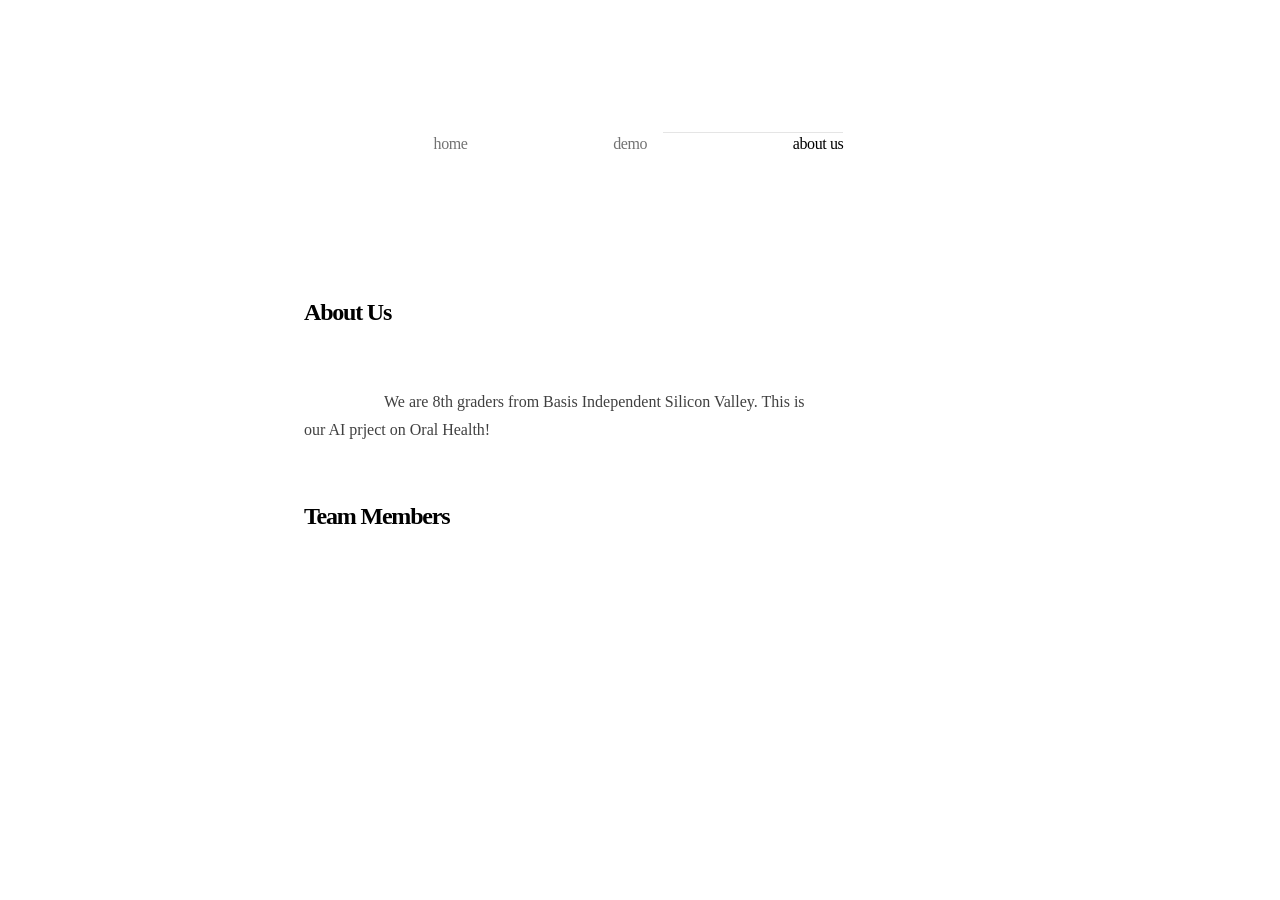
==== commit 1608f8c1: "Update index.html" ====
--- a/about/index.html
+++ b/about/index.html
@@ -34,6 +34,7 @@
                 <h1 class="font-bold text-2xl mb-8 tracking-tighter">About Us</h1>
                 <div class="prose prose-neutral light:prose-invert">
                     We are 8th graders from Basis Independent Silicon Valley. This is our AI prject on Oral Health!
+                    
                 </div>
                 <h2 class="font-bold text-2xl mb-8 tracking-tighter">Team Members</h2>
                 <div class="prose prose-neutral light:prose-invert">
--- a/style.css
+++ b/style.css
@@ -42,6 +42,10 @@
 a {
     color: inherit;
     text-decoration: inherit
+}
+
+div {
+    white-space: pre-wrap;
 }
 
 b,strong {
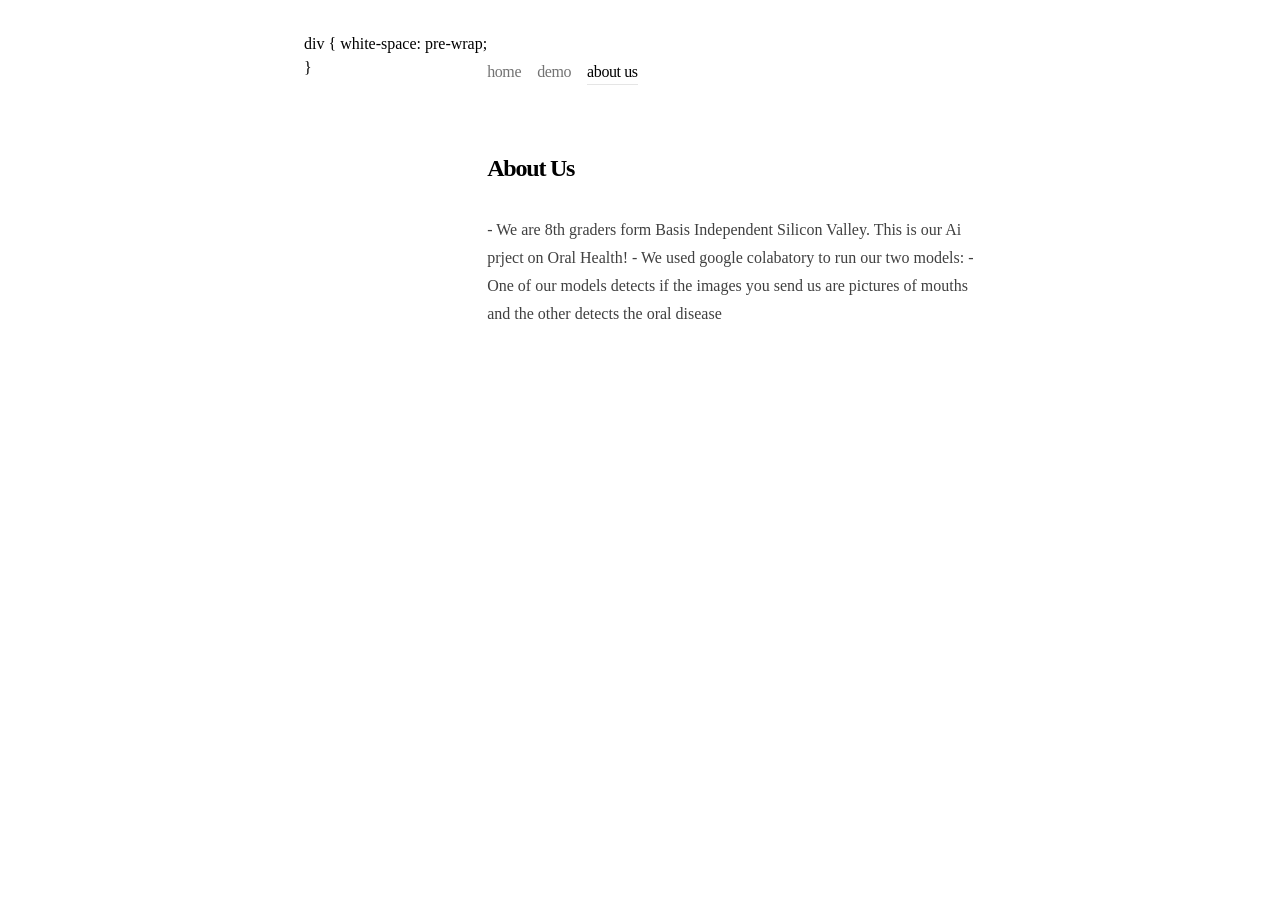
==== commit f87a15ce: "Update index.html" ====
--- a/about/index.html
+++ b/about/index.html
@@ -1,3 +1,6 @@
+div {
+    white-space: pre-wrap;
+}
 <html lang="en" class="text-black bg-white light:text-white light:bg-[#111010] __variable_df07f5">
     <head>
         <meta charSet="utf-8"/>
@@ -33,10 +36,10 @@
             <section>
                 <h1 class="font-bold text-2xl mb-8 tracking-tighter">About Us</h1>
                 <div class="prose prose-neutral light:prose-invert">
-                    We are 8th graders from Basis Independent Silicon Valley. This is our AI prject on Oral Health!
-                    
+                    - We are 8th graders form Basis Independent Silicon Valley. This is our  Ai prject on Oral Health!
+                    - We used google colabatory to run our two models:
+                    - One of our models detects if the images you send us are pictures of mouths and the other detects the oral disease
                 </div>
-                <h2 class="font-bold text-2xl mb-8 tracking-tighter">Team Members</h2>
                 <div class="prose prose-neutral light:prose-invert">
                 </div>
             </section>
--- a/style.css
+++ b/style.css
@@ -42,10 +42,6 @@
 a {
     color: inherit;
     text-decoration: inherit
-}
-
-div {
-    white-space: pre-wrap;
 }
 
 b,strong {
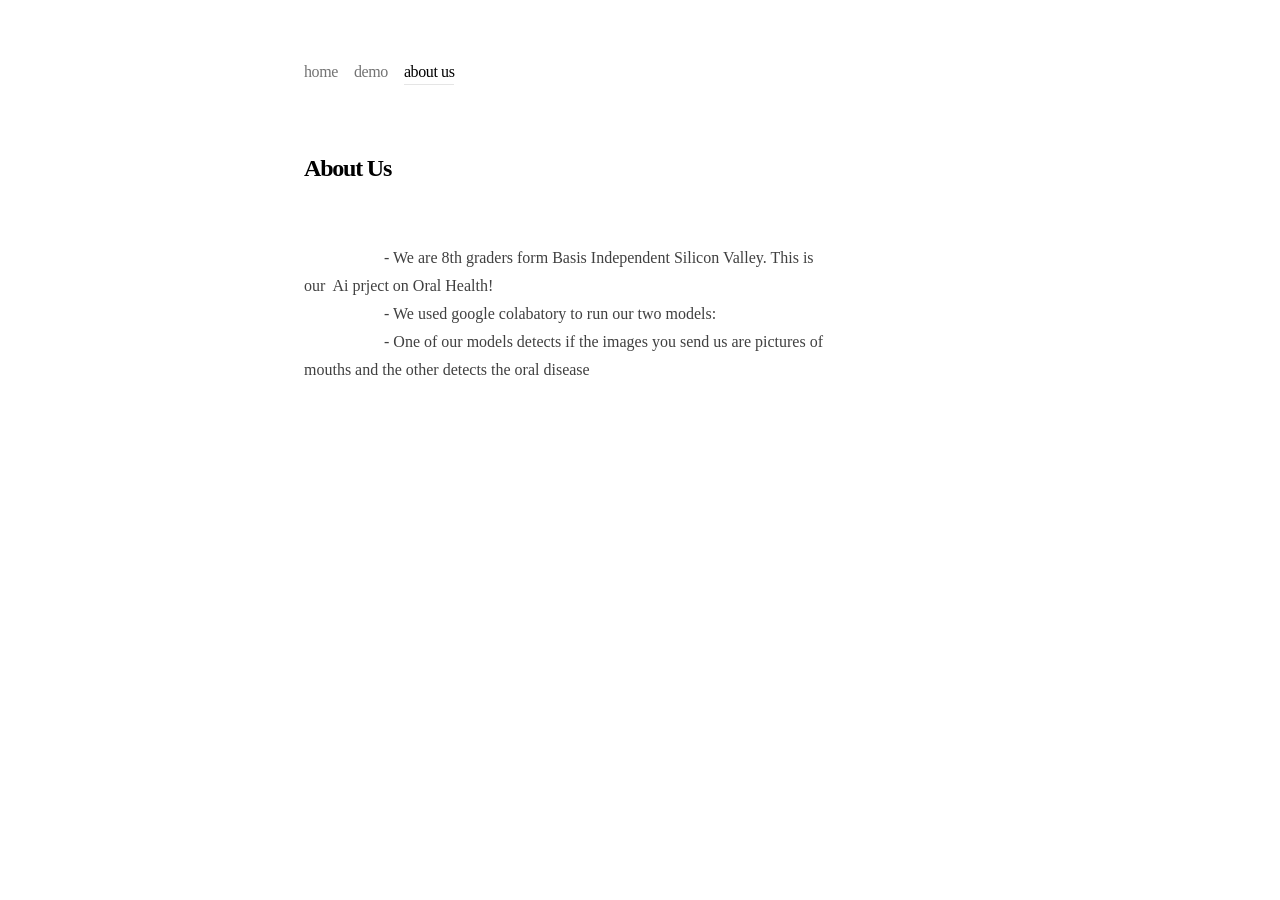
==== commit 04c40361: "Update index.html" ====
--- a/about/index.html
+++ b/about/index.html
@@ -1,6 +1,3 @@
-div {
-    white-space: pre-wrap;
-}
 <html lang="en" class="text-black bg-white light:text-white light:bg-[#111010] __variable_df07f5">
     <head>
         <meta charSet="utf-8"/>
@@ -35,10 +32,11 @@
             </aside>
             <section>
                 <h1 class="font-bold text-2xl mb-8 tracking-tighter">About Us</h1>
-                <div class="prose prose-neutral light:prose-invert">
+                <div class="prose prose-neutral light:prose-invert" style="white-space: pre-wrap;"}>
                     - We are 8th graders form Basis Independent Silicon Valley. This is our  Ai prject on Oral Health!
                     - We used google colabatory to run our two models:
                     - One of our models detects if the images you send us are pictures of mouths and the other detects the oral disease
+                    
                 </div>
                 <div class="prose prose-neutral light:prose-invert">
                 </div>
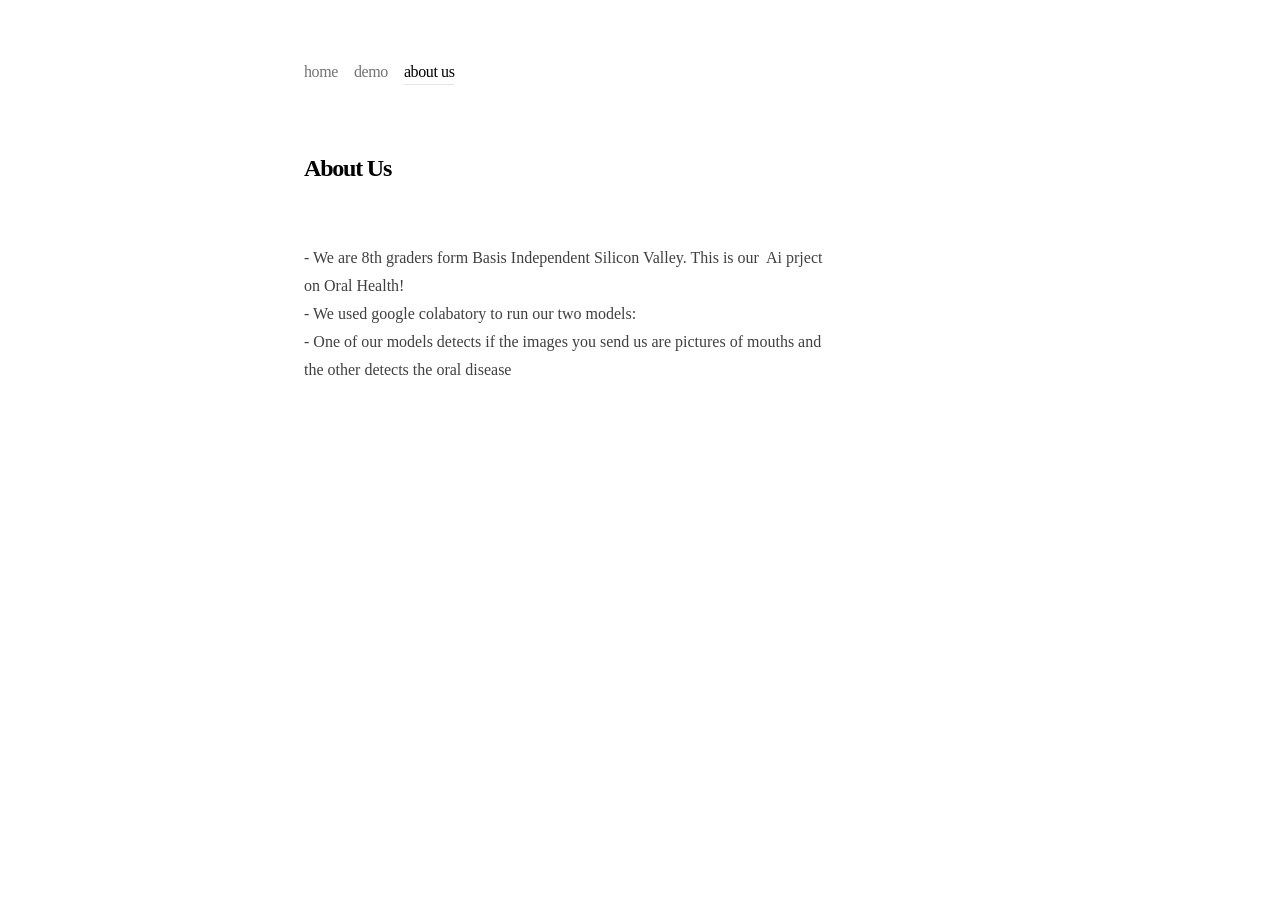
==== commit 273a0c8d: "Update index.html" ====
--- a/about/index.html
+++ b/about/index.html
@@ -33,10 +33,10 @@
             <section>
                 <h1 class="font-bold text-2xl mb-8 tracking-tighter">About Us</h1>
                 <div class="prose prose-neutral light:prose-invert" style="white-space: pre-wrap;"}>
-                    - We are 8th graders form Basis Independent Silicon Valley. This is our  Ai prject on Oral Health!
-                    - We used google colabatory to run our two models:
-                    - One of our models detects if the images you send us are pictures of mouths and the other detects the oral disease
-                    
+- We are 8th graders form Basis Independent Silicon Valley. This is our  Ai prject on Oral Health!
+- We used google colabatory to run our two models:
+- One of our models detects if the images you send us are pictures of mouths and the other detects the oral disease
+
                 </div>
                 <div class="prose prose-neutral light:prose-invert">
                 </div>
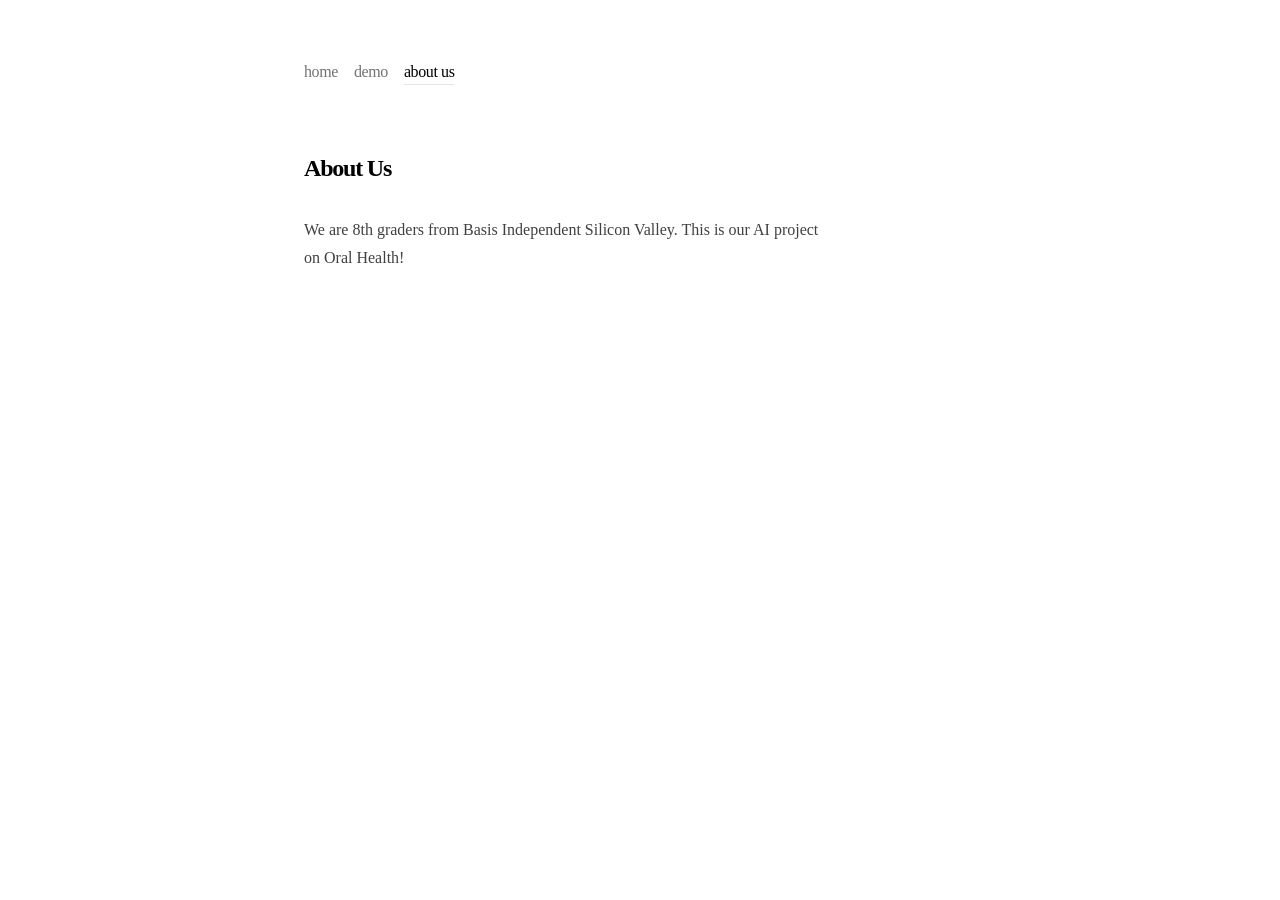
==== commit 30b887ac: "Update index.html" ====
--- a/about/index.html
+++ b/about/index.html
@@ -32,11 +32,7 @@
             </aside>
             <section>
                 <h1 class="font-bold text-2xl mb-8 tracking-tighter">About Us</h1>
-                <div class="prose prose-neutral light:prose-invert" style="white-space: pre-wrap;"}>
-- We are 8th graders form Basis Independent Silicon Valley. This is our  Ai prject on Oral Health!
-- We used google colabatory to run our two models:
-- One of our models detects if the images you send us are pictures of mouths and the other detects the oral disease
-
+                <div class="prose prose-neutral light:prose-invert" style="white-space: pre-wrap;"}>We are 8th graders from Basis Independent Silicon Valley. This is our AI project on Oral Health!
                 </div>
                 <div class="prose prose-neutral light:prose-invert">
                 </div>
